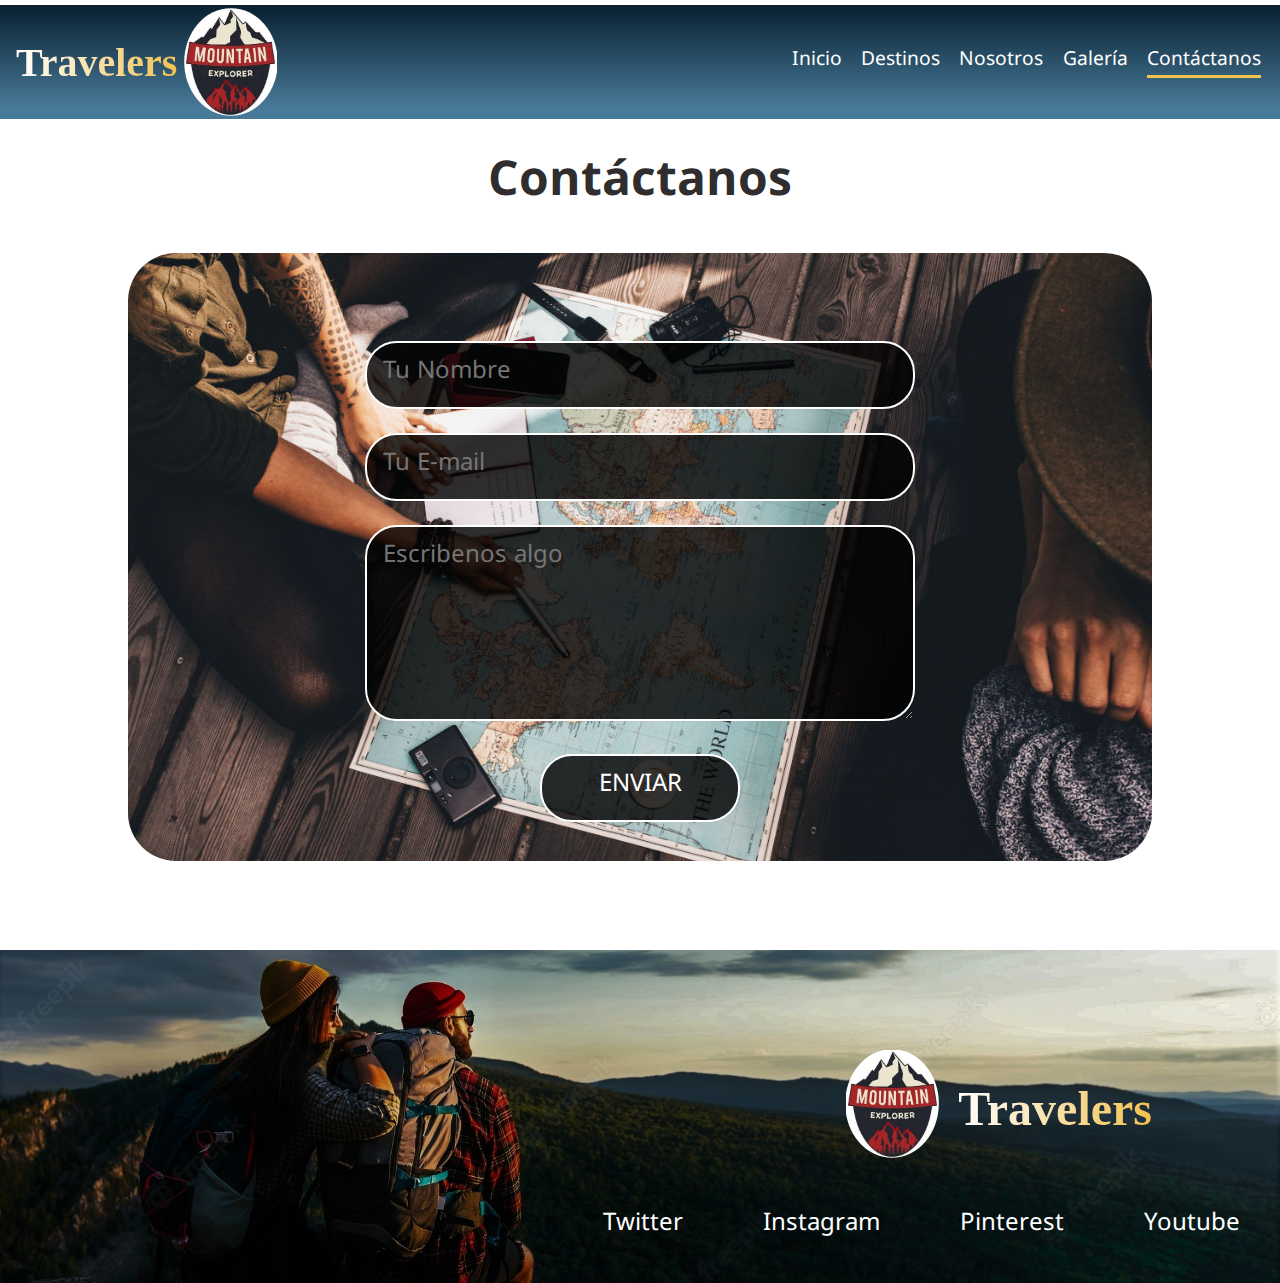
==== pages/contactanos.html @ a9e08b23 "Se carga preentrega 2 con 5 páginas con html y css y la galería con un componente de bootstrap" ====
<!DOCTYPE html>
<html lang="es">

<head>
    <meta charset="UTF-8">
    <meta http-equiv="X-UA-Compatible" content="IE=edge">
    <meta name="viewport" content="width=device-width, initial-scale=1.0">
    <link rel="preconnect" href="https://fonts.googleapis.com">
    <link rel="preconnect" href="https://fonts.gstatic.com" crossorigin>
    <link
        href="https://fonts.googleapis.com/css2?family=Noto+Sans+Kannada:wght@400;700&family=Permanent+Marker&display=swap"
        rel="stylesheet">
    <link href="https://unpkg.com/aos@2.3.1/dist/aos.css" rel="stylesheet">
    <link rel="stylesheet" href="https://cdnjs.cloudflare.com/ajax/libs/animate.css/4.1.1/animate.min.css" />
    <link rel="stylesheet" href="../css/style.css">
    <title>Inicio</title>
</head>

<body>
    <header class="header">
        <nav class="nav">
            <div class="nav__logo">
                <a href="../index.html">
                    <h2 class="nav__h2">Travelers</h2><img class="nav__logo__img" src="../assets/images/mountain.jpg"
                        alt="logo">
                </a>
            </div>
            <ul class="nav__ul">
                <li><a href="../index.html">Inicio</a></li>
                <li><a href="./destinos.html">Destinos</a></li>
                <li><a href="./nosotros.html">Nosotros</a></li>
                <li><a href="./galeria.html">Galería</a></li>
                <li><a class="contactanos" href="./contactanos.html">Contáctanos</a></li>
            </ul>
        </nav>
    </header>

    <main class="main-form">
        <h2 class="animate__animated animate__heartBeat">Contáctanos</h2>
        <div class="img-container-form"></div>

        <form class="form" action="#" method="post">
            <div class="input-form">
                <input type="text" placeholder="Tu Nombre" required>
            </div>
            <div class="input-form">
                <input type="email" placeholder="Tu E-mail" required>
            </div>
            <div class="input-form">
                <textarea name="Message" cols="30" rows="5" placeholder="Escribenos algo"></textarea>
            </div>
            <div class="input-form button">
                <button type="submit">ENVIAR</button>
            </div>
        </form>
        <div class="vacio"></div>
    </main>

    <footer class="footer">
        <div class="footer__nav__logo2">
            <a href="../index.html"><img class="nav__logo__img" src="../assets/images/mountain.jpg" alt="logo"></a>
            <h2 class="nav__h2">Travelers</h2>
        </div>

        <nav class="footer__contenedor-redes">
            <a href="https://twitter.com/algoqrecordar">Twitter</a>
            <a href="https://www.instagram.com/algoqrecordar/">Instagram</a>
            <a href="https://co.pinterest.com/algoq/">Pinterest</a>
            <a href="https://www.youtube.com/algoqrecordar">Youtube</a>
        </nav>
    </footer>

    <script src="https://unpkg.com/aos@2.3.1/dist/aos.js"></script>
    <script>
        AOS.init();
    </script>
</body>

</html>
---- css/style.css ----
* {
    box-sizing: border-box;
    padding: 0;
    margin: 0;
}

:root {
    --animate-duration: 1500ms;
    --animate-delay: 1s;
}

body {
    width: 100vw;
    height: 100vh;
    font-family: 'Noto Sans Kannada', sans-serif;
    background-color: #ffffff;
    color: #2f2d2d;
}

a {
    color: #ffffff !important;
    text-decoration: none;
    font-size: 1.2rem;
}

li {
    list-style: none;
}

p {
    font-size: 1.2rem;
}

/* ----------HEADER------------- */


.nav {
    display: flex;
    justify-content: space-between;
    align-items: center;
    border-bottom: solid 5px #ffffff;
    border-top: solid 5px #ffffff;
    background-image: linear-gradient(180deg, rgba(8, 32, 48, 1) 0%, rgba(71, 121, 152, 1) 90%);
}

.nav__logo a {
    display: flex;
    align-items: center;
}

.nav__h2 {
    margin-bottom: 0 !important;
    font-family: 'Permanent Marker', cursive;
    font-weight: bold;
    color: #ffffff;
    font-size: 2.5rem;
    margin-left: 1rem;
    background: -webkit-linear-gradient(0deg, #ffffff 0%, #f3c14e 100%);
    -webkit-background-clip: text;
    -webkit-text-fill-color: transparent;
    background-clip: text;
    color: #ffffff;
}

.nav__logo__img {
    margin-left: 0.2rem;
    border-radius: 50%;
    width: 100px;
    padding: 0.2rem;    
}

.nav__ul {
    display: flex;     
    margin-bottom: 0 !important;
}

.nav__ul li {
    margin-right: 1.2rem;
}

.nav-inicio {
    border-bottom: solid 3px #f3c14e;
    color: #f3c14e;
}

.nav-destinos {
    border-bottom: solid 3px #f3c14e;
    color: #f3c14e;
}

.nav-nosotros {
    border-bottom: solid 3px #f3c14e;
    color: #f3c14e;
}

.galeria {
    border-bottom: solid 3px #f3c14e;
    color: #f3c14e;
}

.contactanos {
    border-bottom: solid 3px #f3c14e;
    color: #f3c14e;
}

/* -------------MAIN--------------- */

.main__section1 h2 {
    margin-left: 1rem;
    margin-top: 3rem;
    color: #ad2227df;
    font-size: 5rem;
    position: absolute;
    top: 200px;
}

.main__section1 img {
    max-width: 100%;
}

.main__section1 p {
    font-size: 1.5rem;
    width: 50%;
    text-align: justify;
    margin-left: 1rem;
    margin-top: 2rem;
    color: #ffffff;
    position: absolute;
    top: 370px;
}

.main__section2 {
    text-align: center;
}

.main__section2 h2 {
    margin: 2rem;
    font-size: 2rem;
}

.main__section2 img {
    max-width: 100%;
    border-radius: 1rem;
}

.main_section2__article p {
    text-align: justify;
    padding: 0 5rem;
    margin-top: 1.5rem;
}

/* ----------FOOTER------------- */

footer {
    margin: 3rem 0;
    background-image: url("../assets/images/fondo-footer1.jpg");
    background-size: cover;
    background-position: center;
}

.footer__nav__logo2 {
    display: flex;
    justify-content: flex-end;
    align-items: center;
}

.footer__nav__logo2 img {
    margin-top: 6rem;
    max-width: 100%;
}

.footer__nav__logo2 h2 {
    font-family: 'Permanent Marker', cursive;
    font-size: 3rem;
    margin-top: 6rem;
    margin-right: 8rem;
}

.footer__contenedor-redes {
    display: flex;
    flex-wrap: wrap;
    justify-content: flex-end;
    align-items: center;
}

/* ---------------DESTINOS----------------- */
.main__destinos h2 {
    margin: 2rem;
    text-align: center;
    font-size: 3rem;
}

.main__destinos__grid {
    display: grid;
    grid-template-columns: repeat(2, 1fr);
}

.main__destinos__grid article {
    display: flex;
    flex-direction: column;
    align-items: center;
}

.main__destinos__grid img {
    width: 90%;
    margin-top: 2rem;
    border-radius: 1rem;
}

.main__destinos__grid p {
    text-align: justify;
    width: 90%;
    margin-top: 1rem;
}

/* ---------------NOSOTROS----------------- */

.main__nosotros-flex {
    display: flex;
    justify-content: center;
}

.main__nosotros-pareja {
    background-image: url("../assets/images/pareja.jpg");
    height: 55rem;
    background-size: cover;
    background-repeat: no-repeat;
    background-position: center;
    width: 100%;
}

.main__nosotros-texto h3 {
    color: #2f2d2d;
    font-size: 2.5rem;
    text-align: center;
    margin-top: 5rem;
    margin-bottom: 3rem;
}

.main__nosotros-texto p {
    font-size: 1.5rem;
    text-align: center;
    margin: auto;
    width: 65%;
}

.nosotros-title {
    font-size: 2.5rem;
    text-align: center;
    margin: 3rem 0;
}

.main__nosotros-grid {
    display: grid;
    grid-template-columns: repeat(2, 1fr);
}

.container-jota-andre {
    display: flex;
    flex-direction: column;
    align-items: center;
}

.container-jota-andre img {
    width: 85%;
    border-radius: 1rem;
}

.container-jota-andre p {
    text-align: justify;
    width: 85%;
    margin-top: 1rem;
}

/* ---------------GALERÍA BOOTSTRAP----------------- */
.nav {
    flex-wrap: nowrap !important;
}

.nav__ul{
    padding-left: 0 !important;
}

.titulo-galeria {
    text-align: center;
    margin: 2rem;
    font-weight: bold;
    font-size: 3rem;
}

.carousel-item {
    height: 50rem !important;
}

.d-block {
    width: 100% !important;
}



/* ---------------CONTÁCTANOS----------------- */

.main-form h2 {
    margin: 2rem;
    text-align: center;
    font-size: 3rem;
}

.img-container-form {
    background-image: url("../assets/images/mapa.jpg");
    height: 38rem;
    max-width: 80%;
    background-size: cover;
    background-repeat: no-repeat;
    margin: auto;
    border-radius: 3rem;
}

.form {
    margin-top: -34rem;
    display: flex;
    flex-direction: column;
    align-items: center;
}

.input-form {
    margin-top: 1.5rem;
}

.input-form input {
    font-family: 'Noto Sans Kannada', sans-serif;
    font-size: 1.5rem;
    padding: 1rem;
    border-radius: 2rem;
    width: 550px;
    color: #ffffff;
    background-color: rgba(0, 0, 0, 0.8);
    border: 2px solid #ffffff;
}

.input-form textarea {
    font-family: 'Noto Sans Kannada', sans-serif;
    font-size: 1.5rem;
    padding: 1rem;
    border-radius: 2rem;
    width: 550px;
    color: #ffffff;
    background-color: rgba(0, 0, 0, 0.8);
    border: 2px solid #ffffff;
}

.input-form button {
    font-family: 'Noto Sans Kannada', sans-serif;
    font-size: 1.5rem;
    margin-bottom: 5rem;
    padding: 1rem;
    border-radius: 2rem;
    border: 2px solid #ffffff;
    width: 200px;
    color: #ffffff;
    background-color: rgba(0, 0, 0, 0.8);
}

.footer__contenedor-redes a {
    margin: 2.5rem;
    font-size: 1.5rem;
}

/* ---------------RESPONSIVE----------------- */

@media(max-width:768px) {

    :root {
        --animate-duration: none;
        --animate-delay: none;
    }

    .nav {
        display: flex;
        flex-direction: column;
        align-items: center;
    }

    .nav__ul {
        margin: 0;
        padding: 0 !important;
    }

    .nav__ul li {
        padding: 0.5rem;
        margin-right: 0;
    }

    .main__section1 {
        display: flex;
        justify-content: center;
    }

    .main__section1 h2 {
        margin: 0;
        margin-left: 1rem;
        font-size: 3rem;
        position: absolute;
        top: 190px;
    }

    .main__section1 p {
        font-size: 1.3rem;
        top: 280px;
    }

    .main_section2__article p {
        padding: 0 2rem;
    }

    .footer__nav__logo2 {
        display: flex;
        flex-direction: column;
    }

    .footer__nav__logo2 img {
        margin-top: 2rem;
    }

    .footer__nav__logo2 h2 {
        display: none;
    }

    .footer__contenedor-redes {
        display: flex;
        justify-content: space-around;
        align-items: center;
    }

    .footer__contenedor-redes a {
        margin: 1rem;
        font-size: 1.5rem;
    }

    /* ------RESPONSIVE DESTINOS 768px------*/

    .main__destinos h2 {
        margin: 1rem 0;
        text-align: center;
        font-size: 2rem;
    }

    .main__destinos__grid {
        display: grid;
        grid-template-columns: repeat(1, 1fr);
    }

    /* --RESPONSIVE GALERIA BOTSTRAP 768px--*/

    .carousel-item {
        height: 22rem !important;
    }

    .titulo-galeria{
        font-size: 2rem;
        margin: 1rem 0;
    }

    /* ------RESPONSIVE CONTÁCTANOS 768px------*/

    .img-container-form {
        max-width: 90%;
    }

    .input-form input {
        width: 420px;
        font-size: 1.2rem;
    }

    .input-form textarea {
        width: 420px;
        font-size: 1.2rem;
    }

    .input-form button {
        font-size: 1.2rem;
    }

    /* ------RESPONSIVE NOSOTROS 768px------*/

    .main__nosotros-pareja {
        height: 30rem;
    }

    .main__nosotros-texto h3 {
        font-size: 2rem;
        margin-top: 1rem;
        margin-bottom: 1rem;
    }

    .main__nosotros-texto p {
        font-size: 1rem;
        width: 95%;
    }

    .nosotros-title {
        font-size: 2rem;
        text-align: center;
        margin: 1rem 0;
    }

    .main__nosotros-grid {
        grid-template-columns: repeat(1, 1fr);
    }

    .container-jota-andre img {
        width: 90%;
    }

    .container-jota-andre p {
        width: 90%;
        font-size: 1rem;
        margin-bottom: 1rem;
    }
}

@media(max-width:480px) {
    .nav__h2 {
        display: none;
    }

    .nav__ul {
        margin-right: 0;
    }

    .nav__ul li {
        padding: 0.4rem;
        margin-right: 0;
    }

    .nav__ul li a {
        font-size: 1rem;
    }

    .main__section1 h2 {
        margin-left: 1rem;
        font-size: 2.5rem;
        top: 160px;
    }

    .main__section1 p {
        font-size: 1rem;
        width: 70%;
        position: absolute;
        top: 190px;
    }

    .main__section2 h2 {
        margin: 1rem;
        font-size: 1.5rem;
    }

    .footer__contenedor-redes a {
        margin: 1rem 0;
        font-size: 1rem;
    }

    /* ------RESPONSIVE DESTINOS 480px------*/

    .main__destinos h2 {
        font-size: 1.5rem;
        margin: 1rem;
    }

    /* ------RESPONSIVE NOSOTROS 480px------*/

    .main__nosotros-pareja {
        height: 20rem;
    }

    .main__nosotros-texto h3 {
        font-size: 1.5rem;
    }

    .main__nosotros-texto p {
        display: none;
    }

    /* --RESPONSIVE GALERIA BOTSTRAP 768px--*/

    .carousel-item {
        height: 14.4rem !important;        
    }   

    .titulo-galeria{
        font-size: 1.5rem;
        margin: 1rem 0;
    }

    /* ------RESPONSIVE CONTÁCTANOS 480px------*/

    .img-container-form {
        max-width: 100%;
        border-radius: 0;
    }

    .input-form input {
        width: 350px;
        font-size: 1.2rem;
    }

    .input-form textarea {
        width: 350px;
        font-size: 1.2rem;
    }

    .input-form button {
        font-size: 1.2rem;
    }

    .main-form h2 {
        font-size: 2rem;
        margin: 1rem 0;
    }
}
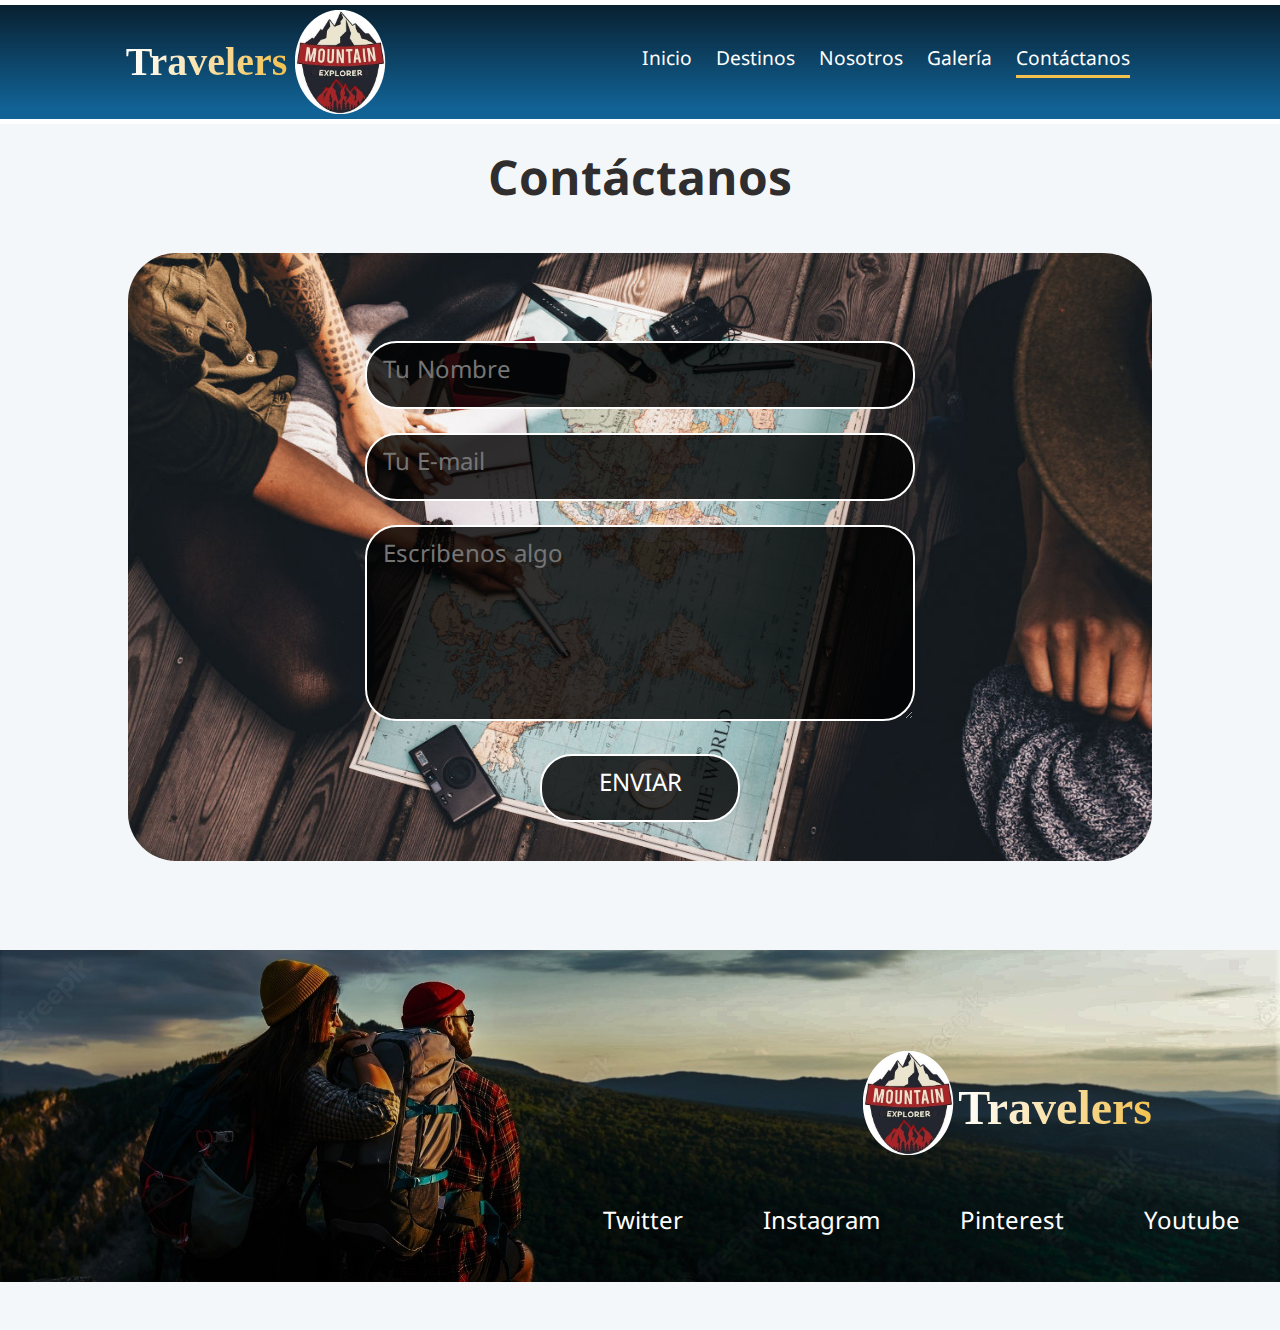
==== commit a2bc96e6: "Ajustes con menú en dispositivo celular" ====
--- a/pages/contactanos.html
+++ b/pages/contactanos.html
@@ -12,19 +12,41 @@
         rel="stylesheet">
     <link href="https://unpkg.com/aos@2.3.1/dist/aos.css" rel="stylesheet">
     <link rel="stylesheet" href="https://cdnjs.cloudflare.com/ajax/libs/animate.css/4.1.1/animate.min.css" />
+    <link href="https://cdn.jsdelivr.net/npm/bootstrap@5.1.3/dist/css/bootstrap.min.css" rel="stylesheet"
+        integrity="sha384-1BmE4kWBq78iYhFldvKuhfTAU6auU8tT94WrHftjDbrCEXSU1oBoqyl2QvZ6jIW3" crossorigin="anonymous">
+    <link rel="stylesheet" href="./css/style.css">
     <link rel="stylesheet" href="../css/style.css">
-    <title>Inicio</title>
+
+    <title>Contáctanos</title>
+    <link rel="shortcut icon" type="image/icon" href="../assets/images/favicon-32x32.png"/>
 </head>
 
 <body>
     <header class="header">
-        <nav class="nav">
-            <div class="nav__logo">
-                <a href="../index.html">
-                    <h2 class="nav__h2">Travelers</h2><img class="nav__logo__img" src="../assets/images/mountain.jpg"
-                        alt="logo">
-                </a>
-            </div>
+        <div class="nav__logo">
+            <a href="../index.html">
+                <h2 class="nav__h2">Travelers</h2><img class="nav__logo__img" src="../assets/images/mountain.jpg"
+                    alt="logo">
+            </a>
+        </div>
+
+        <div class="dropdown">
+            <button class="btn btn-secondary" type="button" id="dropdownMenuButton2" data-bs-toggle="dropdown" aria-expanded="false">
+                <svg xmlns="http://www.w3.org/2000/svg" class="icon icon-tabler icon-tabler-menu" width="36" height="36" viewBox="0 0 24 24" stroke-width="1.5" stroke="#ffffff" fill="none" stroke-linecap="round" stroke-linejoin="round">
+                    <path stroke="none" d="M0 0h24v24H0z" fill="none"/>
+                    <line x1="4" y1="8" x2="20" y2="8" />
+                    <line x1="4" y1="16" x2="20" y2="16" />
+                  </svg>
+            </button>
+            <ul class="dropdown-menu dropdown-menu-dark" aria-labelledby="dropdownMenuButton2">
+              <li><a class="dropdown-item active" href="../index.html">Inicio</a></li>
+              <li><a class="dropdown-item" href="./destinos.html">Destinos</a></li>
+              <li><a class="dropdown-item" href="./nosotros.html">Nosotros</a></li>
+              <li><a class="dropdown-item" href="./contactanos.html">Contáctanos</a></li>                         
+            </ul>
+          </div>
+
+        <nav class="nav">            
             <ul class="nav__ul">
                 <li><a href="../index.html">Inicio</a></li>
                 <li><a href="./destinos.html">Destinos</a></li>
@@ -70,6 +92,17 @@
         </nav>
     </footer>
 
+    <!-- BOOTSTRAP -->
+
+    <script src="https://cdn.jsdelivr.net/npm/@popperjs/core@2.10.2/dist/umd/popper.min.js"
+        integrity="sha384-7+zCNj/IqJ95wo16oMtfsKbZ9ccEh31eOz1HGyDuCQ6wgnyJNSYdrPa03rtR1zdB"
+        crossorigin="anonymous"></script>
+    <script src="https://cdn.jsdelivr.net/npm/bootstrap@5.1.3/dist/js/bootstrap.min.js"
+        integrity="sha384-QJHtvGhmr9XOIpI6YVutG+2QOK9T+ZnN4kzFN1RtK3zEFEIsxhlmWl5/YESvpZ13"
+        crossorigin="anonymous"></script>
+
+    <!-- AOS -->
+
     <script src="https://unpkg.com/aos@2.3.1/dist/aos.js"></script>
     <script>
         AOS.init();
--- a/css/style.css
+++ b/css/style.css
@@ -10,10 +10,8 @@
 }
 
 body {
-    width: 100vw;
-    height: 100vh;
     font-family: 'Noto Sans Kannada', sans-serif;
-    background-color: #ffffff;
+    background-color: #ebeff587;
     color: #2f2d2d;
 }
 
@@ -33,15 +31,19 @@
 
 /* ----------HEADER------------- */
 
-
-.nav {
-    display: flex;
-    justify-content: space-between;
-    align-items: center;
+.header {
+    display: flex;
+    justify-content: space-around;
+    background-image: linear-gradient(180deg, #082030 0%, #116295 90%);
     border-bottom: solid 5px #ffffff;
     border-top: solid 5px #ffffff;
-    background-image: linear-gradient(180deg, rgba(8, 32, 48, 1) 0%, rgba(71, 121, 152, 1) 90%);
-}
+    align-items: center;
+}
+
+.dropdown{
+    display: none;
+}
+
 
 .nav__logo a {
     display: flex;
@@ -49,12 +51,10 @@
 }
 
 .nav__h2 {
-    margin-bottom: 0 !important;
     font-family: 'Permanent Marker', cursive;
     font-weight: bold;
     color: #ffffff;
     font-size: 2.5rem;
-    margin-left: 1rem;
     background: -webkit-linear-gradient(0deg, #ffffff 0%, #f3c14e 100%);
     -webkit-background-clip: text;
     -webkit-text-fill-color: transparent;
@@ -66,16 +66,16 @@
     margin-left: 0.2rem;
     border-radius: 50%;
     width: 100px;
-    padding: 0.2rem;    
+    padding: 0.3rem;
 }
 
 .nav__ul {
-    display: flex;     
-    margin-bottom: 0 !important;
+    display: flex;
+    margin-bottom: 0;
 }
 
 .nav__ul li {
-    margin-right: 1.2rem;
+    margin-right: 1.5rem;
 }
 
 .nav-inicio {
@@ -143,11 +143,19 @@
     border-radius: 1rem;
 }
 
+.main_section2__article {
+    display: flex;
+    flex-direction: column;
+    align-items: center;
+}
+
 .main_section2__article p {
     text-align: justify;
     padding: 0 5rem;
     margin-top: 1.5rem;
-}
+    width: 80%;
+}
+
 
 /* ----------FOOTER------------- */
 
@@ -277,7 +285,7 @@
     flex-wrap: nowrap !important;
 }
 
-.nav__ul{
+.nav__ul {
     padding-left: 0 !important;
 }
 
@@ -375,16 +383,9 @@
         --animate-delay: none;
     }
 
-    .nav {
-        display: flex;
+    .header {
         flex-direction: column;
-        align-items: center;
-    }
-
-    .nav__ul {
-        margin: 0;
-        padding: 0 !important;
-    }
+    }    
 
     .nav__ul li {
         padding: 0.5rem;
@@ -409,6 +410,14 @@
         top: 280px;
     }
 
+    .main__section2 img {
+        border-radius: 0;
+    }
+
+    .main_section2__article p {
+        width: 90%;
+    }
+
     .main_section2__article p {
         padding: 0 2rem;
     }
@@ -456,7 +465,7 @@
         height: 22rem !important;
     }
 
-    .titulo-galeria{
+    .titulo-galeria {
         font-size: 2rem;
         margin: 1rem 0;
     }
@@ -519,42 +528,63 @@
     }
 }
 
-@media(max-width:480px) {
-    .nav__h2 {
+@media(max-width:480px) { 
+ 
+    .btn-secondary {
+        color: #fff !important;
+        background-color: transparent !important;
+        border-color: none !important;
+        border: none !important;
+    }
+    
+    .btn {    
+        font-weight: 700;    
+        font-size: 1.5rem;   
+    }
+    
+    .dropdown-menu {    
+        transform: translate3d(-160px, 45px, 0px) !important;
+    }
+    
+    .dropdown-menu-dark .dropdown-item.active, .dropdown-menu-dark .dropdown-item:active {
+        color: #fff;
+        background-color: transparent;             
+    }
+    
+    .dropdown-menu-dark {
+        border: none;    
+        color: #dee2e6;
+        background-color:rgba(17, 98, 149, 0.8);
+        border-color: rgba(0,0,0,.15);        
+    }
+
+    .dropdown{
+        display: block;
+        position:absolute;
+        top: 4.5rem;        
+    }   
+
+    .nav__ul {
         display: none;
-    }
-
-    .nav__ul {
-        margin-right: 0;
-    }
-
-    .nav__ul li {
-        padding: 0.4rem;
-        margin-right: 0;
-    }
-
-    .nav__ul li a {
-        font-size: 1rem;
+    }      
+
+    .main__section1 p {
+        display: none;
     }
 
     .main__section1 h2 {
-        margin-left: 1rem;
-        font-size: 2.5rem;
-        top: 160px;
-    }
-
-    .main__section1 p {
-        font-size: 1rem;
-        width: 70%;
-        position: absolute;
-        top: 190px;
-    }
+        display: none;
+    }    
 
     .main__section2 h2 {
         margin: 1rem;
         font-size: 1.5rem;
     }
 
+    .main_section2__article p {
+        width: 100%;
+    }
+
     .footer__contenedor-redes a {
         margin: 1rem 0;
         font-size: 1rem;
@@ -574,20 +604,22 @@
     }
 
     .main__nosotros-texto h3 {
-        font-size: 1.5rem;
+        font-size: 1.2rem;
+        margin-top: 10rem;
+        font-weight: bold;
     }
 
     .main__nosotros-texto p {
         display: none;
     }
 
-    /* --RESPONSIVE GALERIA BOTSTRAP 768px--*/
+    /* --RESPONSIVE GALERIA BOTSTRAP 480px--*/
 
     .carousel-item {
-        height: 14.4rem !important;        
-    }   
-
-    .titulo-galeria{
+        height: 14.4rem !important;
+    }
+
+    .titulo-galeria {
         font-size: 1.5rem;
         margin: 1rem 0;
     }
